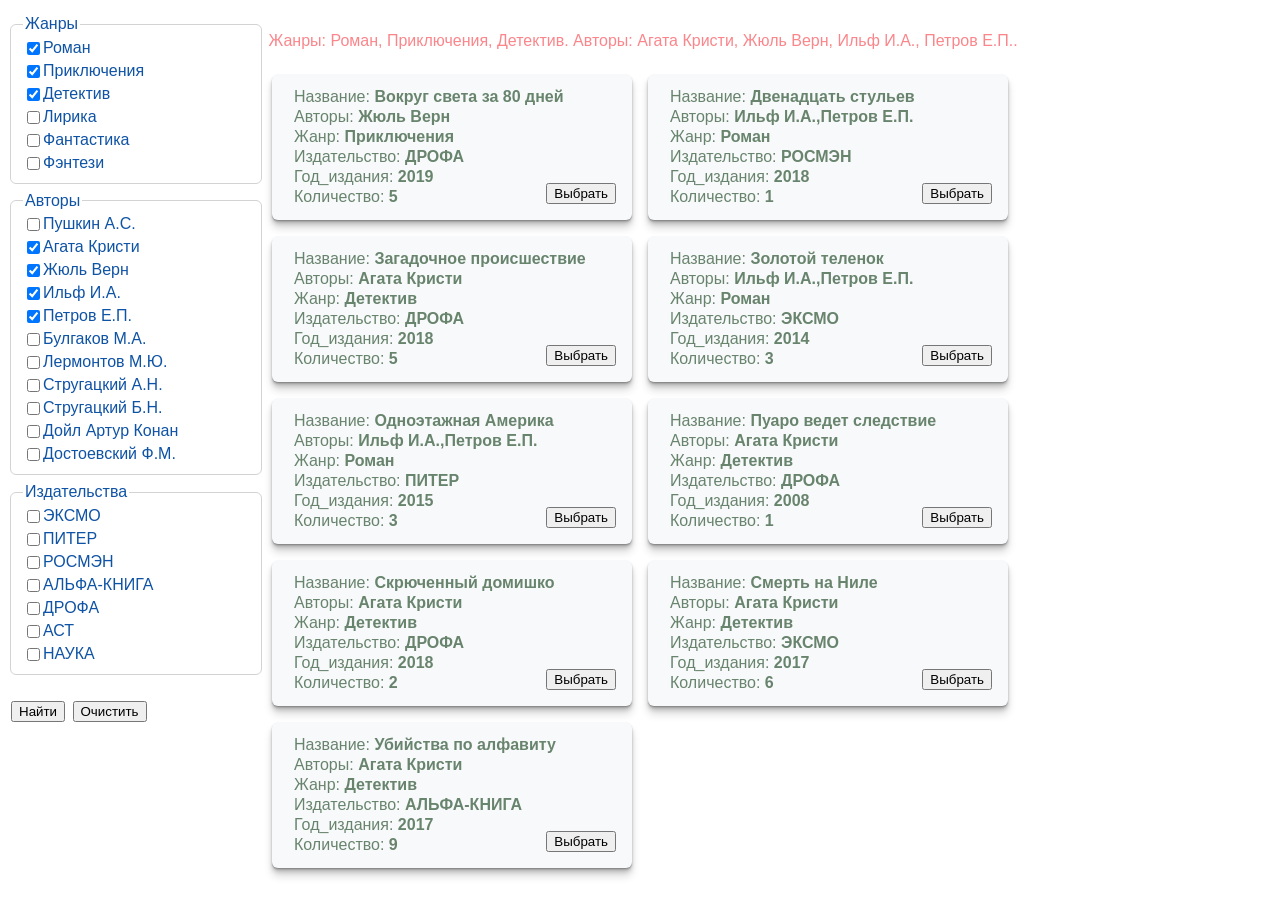
==== lab-4/lab_4_3/result.html @ 8d63116c "lab-4 done!" ====
﻿<!DOCTYPE html>
<html lang="en">
<head>
    
    
    
    <meta charset="UTF-8">
    <title>Книги</title>
    <link rel="stylesheet" href="main.css">
</head>
<body>
<div class="content">
    <div class="lists">
        <form>
            
    
    <fieldset>
        <legend>Жанры</legend>
        
        <div class="checkbox-wrapper">
            
            
            <input type="checkbox" checked>
            <label>Роман</label>
            
        </div>
        
        <div class="checkbox-wrapper">
            
            
            <input type="checkbox" checked>
            <label>Приключения</label>
            
        </div>
        
        <div class="checkbox-wrapper">
            
            
            <input type="checkbox" checked>
            <label>Детектив</label>
            
        </div>
        
        <div class="checkbox-wrapper">
            
            
            <input type="checkbox">
            <label>Лирика</label>
            
        </div>
        
        <div class="checkbox-wrapper">
            
            
            <input type="checkbox">
            <label>Фантастика</label>
            
        </div>
        
        <div class="checkbox-wrapper">
            
            
            <input type="checkbox">
            <label>Фэнтези</label>
            
        </div>
        
    </fieldset>
    
            
    
    <fieldset>
        <legend>Авторы</legend>
        
        <div class="checkbox-wrapper">
            
            
            <input type="checkbox">
            <label>Пушкин А.С.</label>
            
        </div>
        
        <div class="checkbox-wrapper">
            
            
            <input type="checkbox" checked>
            <label>Агата Кристи</label>
            
        </div>
        
        <div class="checkbox-wrapper">
            
            
            <input type="checkbox" checked>
            <label>Жюль Верн</label>
            
        </div>
        
        <div class="checkbox-wrapper">
            
            
            <input type="checkbox" checked>
            <label>Ильф И.А.</label>
            
        </div>
        
        <div class="checkbox-wrapper">
            
            
            <input type="checkbox" checked>
            <label>Петров Е.П.</label>
            
        </div>
        
        <div class="checkbox-wrapper">
            
            
            <input type="checkbox">
            <label>Булгаков М.А.</label>
            
        </div>
        
        <div class="checkbox-wrapper">
            
            
            <input type="checkbox">
            <label>Лермонтов М.Ю.</label>
            
        </div>
        
        <div class="checkbox-wrapper">
            
            
            <input type="checkbox">
            <label>Стругацкий А.Н.</label>
            
        </div>
        
        <div class="checkbox-wrapper">
            
            
            <input type="checkbox">
            <label>Стругацкий Б.Н.</label>
            
        </div>
        
        <div class="checkbox-wrapper">
            
            
            <input type="checkbox">
            <label>Дойл Артур Конан</label>
            
        </div>
        
        <div class="checkbox-wrapper">
            
            
            <input type="checkbox">
            <label>Достоевский Ф.М.</label>
            
        </div>
        
    </fieldset>
    
            
    
    <fieldset>
        <legend>Издательства</legend>
        
        <div class="checkbox-wrapper">
            
            
            <input type="checkbox">
            <label>ЭКСМО</label>
            
        </div>
        
        <div class="checkbox-wrapper">
            
            
            <input type="checkbox">
            <label>ПИТЕР</label>
            
        </div>
        
        <div class="checkbox-wrapper">
            
            
            <input type="checkbox">
            <label>РОСМЭН</label>
            
        </div>
        
        <div class="checkbox-wrapper">
            
            
            <input type="checkbox">
            <label>АЛЬФА-КНИГА</label>
            
        </div>
        
        <div class="checkbox-wrapper">
            
            
            <input type="checkbox">
            <label>ДРОФА</label>
            
        </div>
        
        <div class="checkbox-wrapper">
            
            
            <input type="checkbox">
            <label>АСТ</label>
            
        </div>
        
        <div class="checkbox-wrapper">
            
            
            <input type="checkbox">
            <label>НАУКА</label>
            
        </div>
        
    </fieldset>
    
            <br>
            <button type="submit">Найти</button>
            <button type="submit">Очистить</button>
        </form>
    </div>
    <div class="result">
        <div class="chosen">
            
    
    <p>&nbsp;Жанры:
        
        
        
        
        Роман,
        
        
        
        
        Приключения,
        
        
        
        
        Детектив.
        
        
        
        
        
        
        
        
        
        
        
    </p>
    
    
            
    
    <p>&nbsp;Авторы:
        
        
        
        
        
        
        
        Агата Кристи,
        
        
        
        
        Жюль Верн,
        
        
        
        
        Ильф И.А.,
        
        
        
        
        Петров Е.П..
        
        
        
        
        
        
        
        
        
        
        
        
        
        
        
        
        
        
        
        
    </p>
    
    
            
    
    
        </div>
        <div class="cards">
            
    
    
    <div class="card">
        
        <p>Название: <b>Вокруг света за 80 дней</b></p>
        
        <p>Авторы: <b>Жюль Верн</b></p>
        
        <p>Жанр: <b>Приключения</b></p>
        
        <p>Издательство: <b>ДРОФА</b></p>
        
        <p>Год_издания: <b>2019</b></p>
        
        <p>Количество: <b>5</b></p>
        
        <div class="button-wrapper">
            <button type="submit">Выбрать</button>
        </div>
    </div>
    
    <div class="card">
        
        <p>Название: <b>Двенадцать стульев</b></p>
        
        <p>Авторы: <b>Ильф И.А.,Петров Е.П.</b></p>
        
        <p>Жанр: <b>Роман</b></p>
        
        <p>Издательство: <b>РОСМЭН</b></p>
        
        <p>Год_издания: <b>2018</b></p>
        
        <p>Количество: <b>1</b></p>
        
        <div class="button-wrapper">
            <button type="submit">Выбрать</button>
        </div>
    </div>
    
    <div class="card">
        
        <p>Название: <b>Загадочное происшествие</b></p>
        
        <p>Авторы: <b>Агата Кристи</b></p>
        
        <p>Жанр: <b>Детектив</b></p>
        
        <p>Издательство: <b>ДРОФА</b></p>
        
        <p>Год_издания: <b>2018</b></p>
        
        <p>Количество: <b>5</b></p>
        
        <div class="button-wrapper">
            <button type="submit">Выбрать</button>
        </div>
    </div>
    
    <div class="card">
        
        <p>Название: <b>Золотой теленок</b></p>
        
        <p>Авторы: <b>Ильф И.А.,Петров Е.П.</b></p>
        
        <p>Жанр: <b>Роман</b></p>
        
        <p>Издательство: <b>ЭКСМО</b></p>
        
        <p>Год_издания: <b>2014</b></p>
        
        <p>Количество: <b>3</b></p>
        
        <div class="button-wrapper">
            <button type="submit">Выбрать</button>
        </div>
    </div>
    
    <div class="card">
        
        <p>Название: <b>Одноэтажная Америка</b></p>
        
        <p>Авторы: <b>Ильф И.А.,Петров Е.П.</b></p>
        
        <p>Жанр: <b>Роман</b></p>
        
        <p>Издательство: <b>ПИТЕР</b></p>
        
        <p>Год_издания: <b>2015</b></p>
        
        <p>Количество: <b>3</b></p>
        
        <div class="button-wrapper">
            <button type="submit">Выбрать</button>
        </div>
    </div>
    
    <div class="card">
        
        <p>Название: <b>Пуаро ведет следствие</b></p>
        
        <p>Авторы: <b>Агата Кристи</b></p>
        
        <p>Жанр: <b>Детектив</b></p>
        
        <p>Издательство: <b>ДРОФА</b></p>
        
        <p>Год_издания: <b>2008</b></p>
        
        <p>Количество: <b>1</b></p>
        
        <div class="button-wrapper">
            <button type="submit">Выбрать</button>
        </div>
    </div>
    
    <div class="card">
        
        <p>Название: <b>Скрюченный домишко</b></p>
        
        <p>Авторы: <b>Агата Кристи</b></p>
        
        <p>Жанр: <b>Детектив</b></p>
        
        <p>Издательство: <b>ДРОФА</b></p>
        
        <p>Год_издания: <b>2018</b></p>
        
        <p>Количество: <b>2</b></p>
        
        <div class="button-wrapper">
            <button type="submit">Выбрать</button>
        </div>
    </div>
    
    <div class="card">
        
        <p>Название: <b>Смерть на Ниле</b></p>
        
        <p>Авторы: <b>Агата Кристи</b></p>
        
        <p>Жанр: <b>Детектив</b></p>
        
        <p>Издательство: <b>ЭКСМО</b></p>
        
        <p>Год_издания: <b>2017</b></p>
        
        <p>Количество: <b>6</b></p>
        
        <div class="button-wrapper">
            <button type="submit">Выбрать</button>
        </div>
    </div>
    
    <div class="card">
        
        <p>Название: <b>Убийства по алфавиту</b></p>
        
        <p>Авторы: <b>Агата Кристи</b></p>
        
        <p>Жанр: <b>Детектив</b></p>
        
        <p>Издательство: <b>АЛЬФА-КНИГА</b></p>
        
        <p>Год_издания: <b>2017</b></p>
        
        <p>Количество: <b>9</b></p>
        
        <div class="button-wrapper">
            <button type="submit">Выбрать</button>
        </div>
    </div>
    
    
        </div>
    </div>
</div>
</body>
</html>
---- lab-4/lab_4_3/main.css ----
* {
  font-family: Arial;
}

.content {
  display: flex;
  margin-top: 1rem;
}

.cards {
  display: flex;
  flex-wrap: wrap;
  align-content: flex-start;
}

.lists {
  min-width: 16rem;
  margin-top: -1px;
  position: sticky;
  height: 100%;
  top: 15px;
}

.lists fieldset {
  margin-bottom: 8px;
  border: 1px solid lightgray;
  border-radius: 6px;
}

.lists label {
  color: rgb(15, 83, 165);
}

.lists input[checkbox] {
  background-color: rgb(15, 83, 165);
}

.lists button {
  margin-left: 3px;
}

.checkbox-wrapper:not(:last-child) {
  margin-bottom: 4px;
}

.checkbox-wrapper {
  display: flex;
  width: 100%;
}

.checkbox-wrapper > input[checkbox] {
  margin-right: 3px;
}

legend {
  color: rgb(15, 83, 165);
}

.card {
  background-color: #F8F9FB;
  border-radius: 6px;
  padding: 12px 20px;
  margin: 8px;
  width: 20rem;
  min-width: 17rem;
  position: relative;
  box-shadow: 0 1px 1px rgba(0,0,0,0.15), 0 2px 2px rgba(0,0,0,0.15), 0 4px 4px rgba(0,0,0,0.15), 0 8px 8px rgba(0,0,0,0.15)
}

.card .button-wrapper {
  bottom: 1rem;
  right: 1rem;
  position: absolute;
}

.card p {
  margin: 2px;
  color: #68846D;
}

.card p:last-child {
  margin-bottom: 1rem;
}

.chosen {
  display: flex;
}

.chosen p {
  color: #FA868B;
}
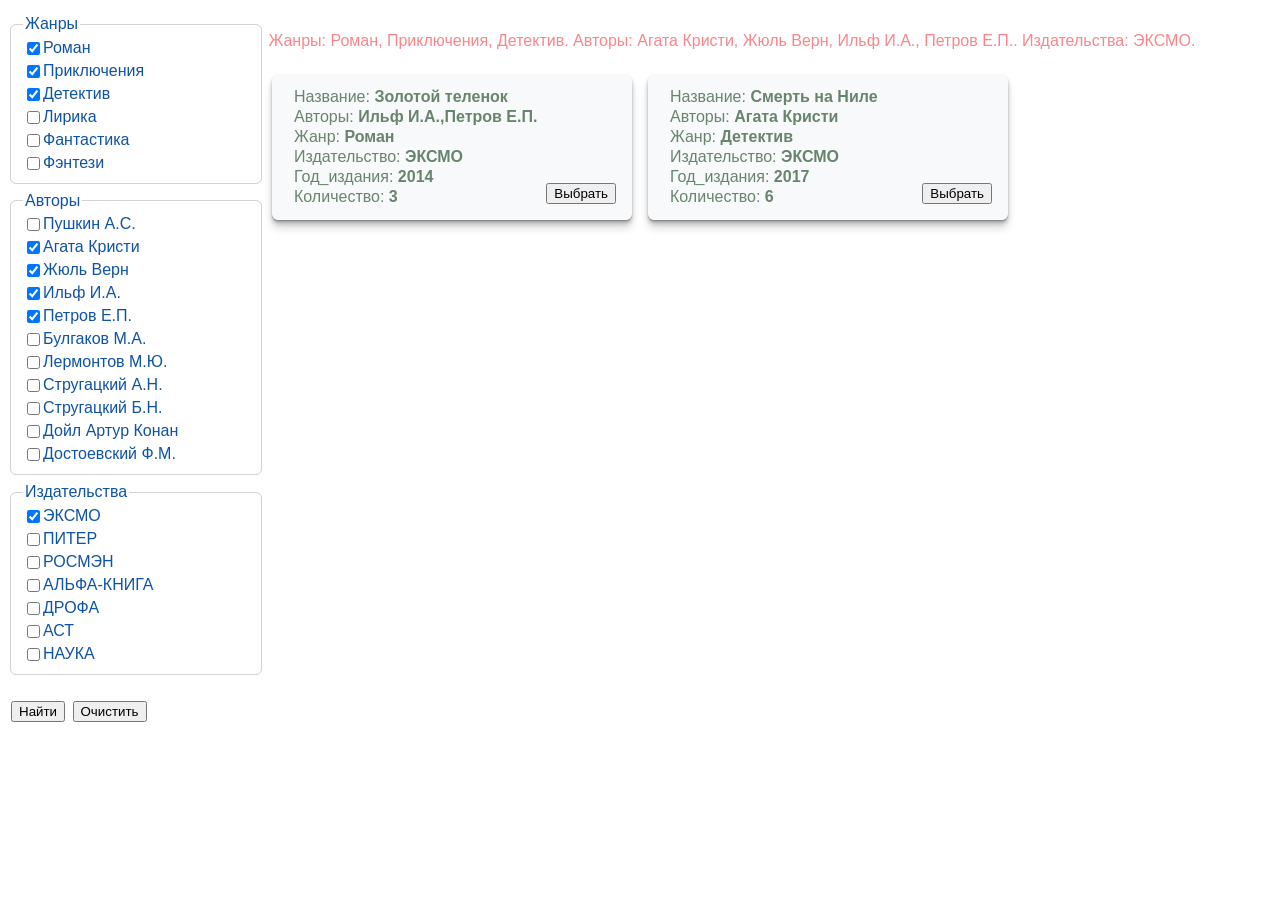
==== commit 5f3b83fb: "update labs content" ====
--- a/lab-4/lab_4_3/result.html
+++ b/lab-4/lab_4_3/result.html
@@ -1,500 +1,395 @@
-﻿<!DOCTYPE html>
-<html lang="en">
-<head>
-    
-    
-    
-    <meta charset="UTF-8">
-    <title>Книги</title>
-    <link rel="stylesheet" href="main.css">
-</head>
-<body>
-<div class="content">
-    <div class="lists">
-        <form>
-            
-    
-    <fieldset>
-        <legend>Жанры</legend>
-        
-        <div class="checkbox-wrapper">
-            
-            
-            <input type="checkbox" checked>
-            <label>Роман</label>
-            
-        </div>
-        
-        <div class="checkbox-wrapper">
-            
-            
-            <input type="checkbox" checked>
-            <label>Приключения</label>
-            
-        </div>
-        
-        <div class="checkbox-wrapper">
-            
-            
-            <input type="checkbox" checked>
-            <label>Детектив</label>
-            
-        </div>
-        
-        <div class="checkbox-wrapper">
-            
-            
-            <input type="checkbox">
-            <label>Лирика</label>
-            
-        </div>
-        
-        <div class="checkbox-wrapper">
-            
-            
-            <input type="checkbox">
-            <label>Фантастика</label>
-            
-        </div>
-        
-        <div class="checkbox-wrapper">
-            
-            
-            <input type="checkbox">
-            <label>Фэнтези</label>
-            
-        </div>
-        
-    </fieldset>
-    
-            
-    
-    <fieldset>
-        <legend>Авторы</legend>
-        
-        <div class="checkbox-wrapper">
-            
-            
-            <input type="checkbox">
-            <label>Пушкин А.С.</label>
-            
-        </div>
-        
-        <div class="checkbox-wrapper">
-            
-            
-            <input type="checkbox" checked>
-            <label>Агата Кристи</label>
-            
-        </div>
-        
-        <div class="checkbox-wrapper">
-            
-            
-            <input type="checkbox" checked>
-            <label>Жюль Верн</label>
-            
-        </div>
-        
-        <div class="checkbox-wrapper">
-            
-            
-            <input type="checkbox" checked>
-            <label>Ильф И.А.</label>
-            
-        </div>
-        
-        <div class="checkbox-wrapper">
-            
-            
-            <input type="checkbox" checked>
-            <label>Петров Е.П.</label>
-            
-        </div>
-        
-        <div class="checkbox-wrapper">
-            
-            
-            <input type="checkbox">
-            <label>Булгаков М.А.</label>
-            
-        </div>
-        
-        <div class="checkbox-wrapper">
-            
-            
-            <input type="checkbox">
-            <label>Лермонтов М.Ю.</label>
-            
-        </div>
-        
-        <div class="checkbox-wrapper">
-            
-            
-            <input type="checkbox">
-            <label>Стругацкий А.Н.</label>
-            
-        </div>
-        
-        <div class="checkbox-wrapper">
-            
-            
-            <input type="checkbox">
-            <label>Стругацкий Б.Н.</label>
-            
-        </div>
-        
-        <div class="checkbox-wrapper">
-            
-            
-            <input type="checkbox">
-            <label>Дойл Артур Конан</label>
-            
-        </div>
-        
-        <div class="checkbox-wrapper">
-            
-            
-            <input type="checkbox">
-            <label>Достоевский Ф.М.</label>
-            
-        </div>
-        
-    </fieldset>
-    
-            
-    
-    <fieldset>
-        <legend>Издательства</legend>
-        
-        <div class="checkbox-wrapper">
-            
-            
-            <input type="checkbox">
-            <label>ЭКСМО</label>
-            
-        </div>
-        
-        <div class="checkbox-wrapper">
-            
-            
-            <input type="checkbox">
-            <label>ПИТЕР</label>
-            
-        </div>
-        
-        <div class="checkbox-wrapper">
-            
-            
-            <input type="checkbox">
-            <label>РОСМЭН</label>
-            
-        </div>
-        
-        <div class="checkbox-wrapper">
-            
-            
-            <input type="checkbox">
-            <label>АЛЬФА-КНИГА</label>
-            
-        </div>
-        
-        <div class="checkbox-wrapper">
-            
-            
-            <input type="checkbox">
-            <label>ДРОФА</label>
-            
-        </div>
-        
-        <div class="checkbox-wrapper">
-            
-            
-            <input type="checkbox">
-            <label>АСТ</label>
-            
-        </div>
-        
-        <div class="checkbox-wrapper">
-            
-            
-            <input type="checkbox">
-            <label>НАУКА</label>
-            
-        </div>
-        
-    </fieldset>
-    
-            <br>
-            <button type="submit">Найти</button>
-            <button type="submit">Очистить</button>
-        </form>
-    </div>
-    <div class="result">
-        <div class="chosen">
-            
-    
-    <p>&nbsp;Жанры:
-        
-        
-        
-        
-        Роман,
-        
-        
-        
-        
-        Приключения,
-        
-        
-        
-        
-        Детектив.
-        
-        
-        
-        
-        
-        
-        
-        
-        
-        
-        
-    </p>
-    
-    
-            
-    
-    <p>&nbsp;Авторы:
-        
-        
-        
-        
-        
-        
-        
-        Агата Кристи,
-        
-        
-        
-        
-        Жюль Верн,
-        
-        
-        
-        
-        Ильф И.А.,
-        
-        
-        
-        
-        Петров Е.П..
-        
-        
-        
-        
-        
-        
-        
-        
-        
-        
-        
-        
-        
-        
-        
-        
-        
-        
-        
-        
-    </p>
-    
-    
-            
-    
-    
-        </div>
-        <div class="cards">
-            
-    
-    
-    <div class="card">
-        
-        <p>Название: <b>Вокруг света за 80 дней</b></p>
-        
-        <p>Авторы: <b>Жюль Верн</b></p>
-        
-        <p>Жанр: <b>Приключения</b></p>
-        
-        <p>Издательство: <b>ДРОФА</b></p>
-        
-        <p>Год_издания: <b>2019</b></p>
-        
-        <p>Количество: <b>5</b></p>
-        
-        <div class="button-wrapper">
-            <button type="submit">Выбрать</button>
-        </div>
-    </div>
-    
-    <div class="card">
-        
-        <p>Название: <b>Двенадцать стульев</b></p>
-        
-        <p>Авторы: <b>Ильф И.А.,Петров Е.П.</b></p>
-        
-        <p>Жанр: <b>Роман</b></p>
-        
-        <p>Издательство: <b>РОСМЭН</b></p>
-        
-        <p>Год_издания: <b>2018</b></p>
-        
-        <p>Количество: <b>1</b></p>
-        
-        <div class="button-wrapper">
-            <button type="submit">Выбрать</button>
-        </div>
-    </div>
-    
-    <div class="card">
-        
-        <p>Название: <b>Загадочное происшествие</b></p>
-        
-        <p>Авторы: <b>Агата Кристи</b></p>
-        
-        <p>Жанр: <b>Детектив</b></p>
-        
-        <p>Издательство: <b>ДРОФА</b></p>
-        
-        <p>Год_издания: <b>2018</b></p>
-        
-        <p>Количество: <b>5</b></p>
-        
-        <div class="button-wrapper">
-            <button type="submit">Выбрать</button>
-        </div>
-    </div>
-    
-    <div class="card">
-        
-        <p>Название: <b>Золотой теленок</b></p>
-        
-        <p>Авторы: <b>Ильф И.А.,Петров Е.П.</b></p>
-        
-        <p>Жанр: <b>Роман</b></p>
-        
-        <p>Издательство: <b>ЭКСМО</b></p>
-        
-        <p>Год_издания: <b>2014</b></p>
-        
-        <p>Количество: <b>3</b></p>
-        
-        <div class="button-wrapper">
-            <button type="submit">Выбрать</button>
-        </div>
-    </div>
-    
-    <div class="card">
-        
-        <p>Название: <b>Одноэтажная Америка</b></p>
-        
-        <p>Авторы: <b>Ильф И.А.,Петров Е.П.</b></p>
-        
-        <p>Жанр: <b>Роман</b></p>
-        
-        <p>Издательство: <b>ПИТЕР</b></p>
-        
-        <p>Год_издания: <b>2015</b></p>
-        
-        <p>Количество: <b>3</b></p>
-        
-        <div class="button-wrapper">
-            <button type="submit">Выбрать</button>
-        </div>
-    </div>
-    
-    <div class="card">
-        
-        <p>Название: <b>Пуаро ведет следствие</b></p>
-        
-        <p>Авторы: <b>Агата Кристи</b></p>
-        
-        <p>Жанр: <b>Детектив</b></p>
-        
-        <p>Издательство: <b>ДРОФА</b></p>
-        
-        <p>Год_издания: <b>2008</b></p>
-        
-        <p>Количество: <b>1</b></p>
-        
-        <div class="button-wrapper">
-            <button type="submit">Выбрать</button>
-        </div>
-    </div>
-    
-    <div class="card">
-        
-        <p>Название: <b>Скрюченный домишко</b></p>
-        
-        <p>Авторы: <b>Агата Кристи</b></p>
-        
-        <p>Жанр: <b>Детектив</b></p>
-        
-        <p>Издательство: <b>ДРОФА</b></p>
-        
-        <p>Год_издания: <b>2018</b></p>
-        
-        <p>Количество: <b>2</b></p>
-        
-        <div class="button-wrapper">
-            <button type="submit">Выбрать</button>
-        </div>
-    </div>
-    
-    <div class="card">
-        
-        <p>Название: <b>Смерть на Ниле</b></p>
-        
-        <p>Авторы: <b>Агата Кристи</b></p>
-        
-        <p>Жанр: <b>Детектив</b></p>
-        
-        <p>Издательство: <b>ЭКСМО</b></p>
-        
-        <p>Год_издания: <b>2017</b></p>
-        
-        <p>Количество: <b>6</b></p>
-        
-        <div class="button-wrapper">
-            <button type="submit">Выбрать</button>
-        </div>
-    </div>
-    
-    <div class="card">
-        
-        <p>Название: <b>Убийства по алфавиту</b></p>
-        
-        <p>Авторы: <b>Агата Кристи</b></p>
-        
-        <p>Жанр: <b>Детектив</b></p>
-        
-        <p>Издательство: <b>АЛЬФА-КНИГА</b></p>
-        
-        <p>Год_издания: <b>2017</b></p>
-        
-        <p>Количество: <b>9</b></p>
-        
-        <div class="button-wrapper">
-            <button type="submit">Выбрать</button>
-        </div>
-    </div>
-    
-    
-        </div>
-    </div>
-</div>
-</body>
+﻿<!DOCTYPE html>
+<html lang="en">
+<head>
+    
+    
+    
+    <meta charset="UTF-8">
+    <title>Книги</title>
+    <link rel="stylesheet" href="main.css">
+</head>
+<body>
+<div class="content">
+    <div class="lists">
+        <form>
+            
+    
+    <fieldset>
+        <legend>Жанры</legend>
+        
+        <div class="checkbox-wrapper">
+            
+            
+            <input type="checkbox" checked>
+            <label>Роман</label>
+            
+        </div>
+        
+        <div class="checkbox-wrapper">
+            
+            
+            <input type="checkbox" checked>
+            <label>Приключения</label>
+            
+        </div>
+        
+        <div class="checkbox-wrapper">
+            
+            
+            <input type="checkbox" checked>
+            <label>Детектив</label>
+            
+        </div>
+        
+        <div class="checkbox-wrapper">
+            
+            
+            <input type="checkbox">
+            <label>Лирика</label>
+            
+        </div>
+        
+        <div class="checkbox-wrapper">
+            
+            
+            <input type="checkbox">
+            <label>Фантастика</label>
+            
+        </div>
+        
+        <div class="checkbox-wrapper">
+            
+            
+            <input type="checkbox">
+            <label>Фэнтези</label>
+            
+        </div>
+        
+    </fieldset>
+    
+            
+    
+    <fieldset>
+        <legend>Авторы</legend>
+        
+        <div class="checkbox-wrapper">
+            
+            
+            <input type="checkbox">
+            <label>Пушкин А.С.</label>
+            
+        </div>
+        
+        <div class="checkbox-wrapper">
+            
+            
+            <input type="checkbox" checked>
+            <label>Агата Кристи</label>
+            
+        </div>
+        
+        <div class="checkbox-wrapper">
+            
+            
+            <input type="checkbox" checked>
+            <label>Жюль Верн</label>
+            
+        </div>
+        
+        <div class="checkbox-wrapper">
+            
+            
+            <input type="checkbox" checked>
+            <label>Ильф И.А.</label>
+            
+        </div>
+        
+        <div class="checkbox-wrapper">
+            
+            
+            <input type="checkbox" checked>
+            <label>Петров Е.П.</label>
+            
+        </div>
+        
+        <div class="checkbox-wrapper">
+            
+            
+            <input type="checkbox">
+            <label>Булгаков М.А.</label>
+            
+        </div>
+        
+        <div class="checkbox-wrapper">
+            
+            
+            <input type="checkbox">
+            <label>Лермонтов М.Ю.</label>
+            
+        </div>
+        
+        <div class="checkbox-wrapper">
+            
+            
+            <input type="checkbox">
+            <label>Стругацкий А.Н.</label>
+            
+        </div>
+        
+        <div class="checkbox-wrapper">
+            
+            
+            <input type="checkbox">
+            <label>Стругацкий Б.Н.</label>
+            
+        </div>
+        
+        <div class="checkbox-wrapper">
+            
+            
+            <input type="checkbox">
+            <label>Дойл Артур Конан</label>
+            
+        </div>
+        
+        <div class="checkbox-wrapper">
+            
+            
+            <input type="checkbox">
+            <label>Достоевский Ф.М.</label>
+            
+        </div>
+        
+    </fieldset>
+    
+            
+    
+    <fieldset>
+        <legend>Издательства</legend>
+        
+        <div class="checkbox-wrapper">
+            
+            
+            <input type="checkbox" checked>
+            <label>ЭКСМО</label>
+            
+        </div>
+        
+        <div class="checkbox-wrapper">
+            
+            
+            <input type="checkbox">
+            <label>ПИТЕР</label>
+            
+        </div>
+        
+        <div class="checkbox-wrapper">
+            
+            
+            <input type="checkbox">
+            <label>РОСМЭН</label>
+            
+        </div>
+        
+        <div class="checkbox-wrapper">
+            
+            
+            <input type="checkbox">
+            <label>АЛЬФА-КНИГА</label>
+            
+        </div>
+        
+        <div class="checkbox-wrapper">
+            
+            
+            <input type="checkbox">
+            <label>ДРОФА</label>
+            
+        </div>
+        
+        <div class="checkbox-wrapper">
+            
+            
+            <input type="checkbox">
+            <label>АСТ</label>
+            
+        </div>
+        
+        <div class="checkbox-wrapper">
+            
+            
+            <input type="checkbox">
+            <label>НАУКА</label>
+            
+        </div>
+        
+    </fieldset>
+    
+            <br>
+            <button type="submit">Найти</button>
+            <button type="submit">Очистить</button>
+        </form>
+    </div>
+    <div class="result">
+        <div class="chosen">
+            
+    
+    <p>&nbsp;Жанры:
+        
+        
+        
+        
+        Роман,
+        
+        
+        
+        
+        Приключения,
+        
+        
+        
+        
+        Детектив.
+        
+        
+        
+        
+        
+        
+        
+        
+        
+        
+        
+    </p>
+    
+    
+            
+    
+    <p>&nbsp;Авторы:
+        
+        
+        
+        
+        
+        
+        
+        Агата Кристи,
+        
+        
+        
+        
+        Жюль Верн,
+        
+        
+        
+        
+        Ильф И.А.,
+        
+        
+        
+        
+        Петров Е.П..
+        
+        
+        
+        
+        
+        
+        
+        
+        
+        
+        
+        
+        
+        
+        
+        
+        
+        
+        
+        
+    </p>
+    
+    
+            
+    
+    <p>&nbsp;Издательства:
+        
+        
+        
+        
+        ЭКСМО.
+        
+        
+        
+        
+        
+        
+        
+        
+        
+        
+        
+        
+        
+        
+        
+        
+        
+        
+        
+        
+    </p>
+    
+    
+        </div>
+        <div class="cards">
+            
+    
+    
+    <div class="card">
+        
+        <p>Название: <b>Золотой теленок</b></p>
+        
+        <p>Авторы: <b>Ильф И.А.,Петров Е.П.</b></p>
+        
+        <p>Жанр: <b>Роман</b></p>
+        
+        <p>Издательство: <b>ЭКСМО</b></p>
+        
+        <p>Год_издания: <b>2014</b></p>
+        
+        <p>Количество: <b>3</b></p>
+        
+        <div class="button-wrapper">
+            <button type="submit">Выбрать</button>
+        </div>
+    </div>
+    
+    <div class="card">
+        
+        <p>Название: <b>Смерть на Ниле</b></p>
+        
+        <p>Авторы: <b>Агата Кристи</b></p>
+        
+        <p>Жанр: <b>Детектив</b></p>
+        
+        <p>Издательство: <b>ЭКСМО</b></p>
+        
+        <p>Год_издания: <b>2017</b></p>
+        
+        <p>Количество: <b>6</b></p>
+        
+        <div class="button-wrapper">
+            <button type="submit">Выбрать</button>
+        </div>
+    </div>
+    
+    
+        </div>
+    </div>
+</div>
+</body>
 </html>
